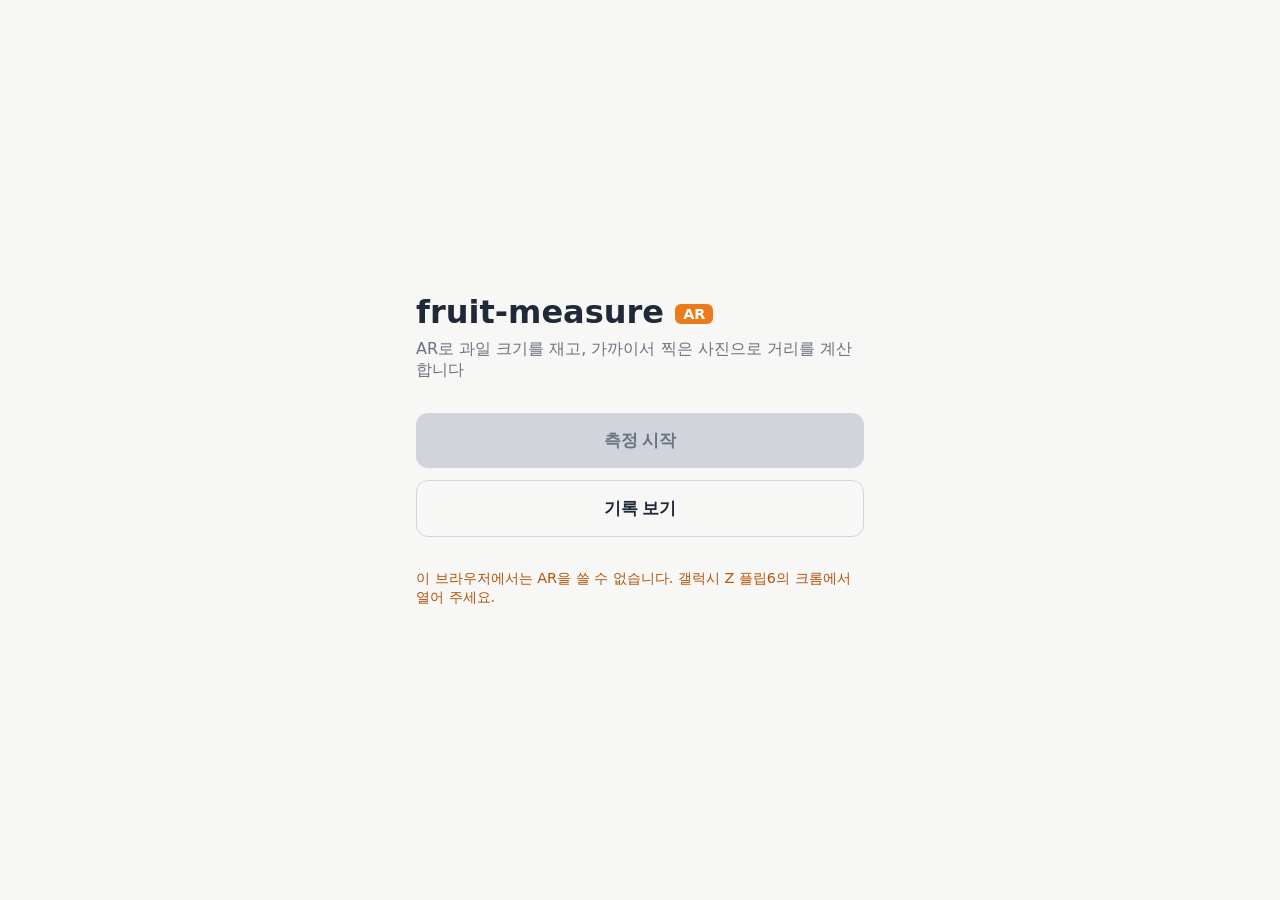
==== v2/index.html @ 4b9d2908 "feat: 2차 첫 화면과 AR 지원 확인 (2차 todo 1-1~1-4, 1-7) Co-Authored-By: Claude Opus 5.5 <noreply@anthropic.co" ====
<!doctype html>
<html lang="ko">
<head>
  <meta charset="utf-8">
  <meta name="viewport" content="width=device-width, initial-scale=1">
  <meta name="theme-color" content="#1f2937">
  <title>fruit-measure AR</title>
  <link rel="stylesheet" href="../style.css">
  <link rel="stylesheet" href="style.css">
</head>
<body>
  <!-- 첫 화면 -->
  <main id="screen-home" class="home">
    <header class="home-header">
      <h1>fruit-measure <span class="badge">AR</span></h1>
      <p class="subtitle">AR로 과일 크기를 재고, 가까이서 찍은 사진으로 거리를 계산합니다</p>
    </header>

    <div class="actions">
      <button id="btn-start" class="btn btn-primary" type="button" disabled>측정 시작</button>
      <button id="btn-records" class="btn btn-secondary" type="button">기록 보기</button>
    </div>

    <p id="home-message" class="guide">AR 지원 여부를 확인하는 중입니다…</p>
  </main>

  <script src="app.js"></script>
</body>
</html>
---- style.css ----
:root {
  --bg: #f7f7f5;
  --text: #1f2937;
  --muted: #6b7280;
  --primary: #ea7a1a;
  --primary-text: #ffffff;
  --border: #d1d5db;
  --photo-bg: #111827;
}

* {
  box-sizing: border-box;
}

[hidden] {
  display: none !important;
}

html,
body {
  margin: 0;
  height: 100%;
}

body {
  background: var(--bg);
  color: var(--text);
  font-family: system-ui, -apple-system, "Noto Sans KR", sans-serif;
}

/* 첫 화면 */
.home {
  min-height: 100dvh;
  display: flex;
  flex-direction: column;
  justify-content: center;
  gap: 32px;
  padding: 24px 16px;
  max-width: 480px;
  margin: 0 auto;
}

.home-header h1 {
  margin: 0;
  font-size: 2rem;
}

.subtitle {
  margin: 8px 0 0;
  color: var(--muted);
}

.actions {
  display: flex;
  flex-direction: column;
  gap: 12px;
}

.btn {
  width: 100%;
  padding: 16px;
  border-radius: 12px;
  font-size: 1.05rem;
  font-weight: 600;
  cursor: pointer;
}

.btn-primary {
  background: var(--primary);
  color: var(--primary-text);
  border: none;
}

.btn-secondary {
  background: transparent;
  color: var(--text);
  border: 1px solid var(--border);
}

.guide {
  margin: 0;
  font-size: 0.9rem;
  color: var(--muted);
}

/* 사진 화면 */
.photo {
  position: fixed;
  inset: 0;
  display: flex;
  flex-direction: column;
  background: var(--photo-bg);
}

.photo-bar {
  display: flex;
  align-items: center;
  justify-content: space-between;
  gap: 12px;
  padding: 12px 16px;
  color: #e5e7eb;
}

.btn-bar {
  padding: 8px 12px;
  border: 1px solid #4b5563;
  border-radius: 8px;
  background: transparent;
  color: #f9fafb;
  font-size: 0.95rem;
}

.photo-hint {
  font-size: 0.8rem;
  color: #9ca3af;
}

.photo-panel {
  display: flex;
  align-items: center;
  justify-content: space-between;
  gap: 12px;
  padding: 12px 16px;
  color: #f9fafb;
}

.photo-status {
  margin: 0;
  font-size: 0.95rem;
}

.photo-status {
  line-height: 1.6;
}

.status-card {
  color: #22d3ee;
}

.status-fruit {
  color: #e879f9;
  font-size: 1.2rem;
}

.btn-save {
  padding: 8px 16px;
  border: none;
  border-radius: 8px;
  background: var(--primary);
  color: var(--primary-text);
  font-size: 0.95rem;
  font-weight: 600;
  cursor: pointer;
}

.btn-save:disabled {
  background: #374151;
  color: #9ca3af;
  cursor: not-allowed;
}

.status-saved {
  color: #86efac;
}

.status-sub {
  color: #9ca3af;
  font-size: 0.85rem;
}

.photo-actions {
  display: flex;
  gap: 8px;
  flex-shrink: 0;
}

.photo-canvas {
  flex: 1;
  width: 100%;
  min-height: 0;
  display: block;
  /* 브라우저 기본 스크롤·확대 대신 직접 처리 */
  touch-action: none;
}

/* 기록 화면 */
.records {
  max-width: 720px;
  margin: 0 auto;
  padding: 16px;
}

.records-bar {
  display: flex;
  align-items: center;
  gap: 16px;
  margin-bottom: 16px;
}

.records-bar h2 {
  margin: 0;
  font-size: 1.25rem;
}

.records .btn-bar {
  color: var(--text);
  border-color: var(--border);
}

.records-empty {
  color: var(--muted);
}

.records-table {
  width: 100%;
  border-collapse: collapse;
  background: #fff;
  border: 1px solid var(--border);
  border-radius: 8px;
}

.records-table th,
.records-table td {
  padding: 10px 12px;
  text-align: left;
  border-bottom: 1px solid var(--border);
}

.records-table th {
  color: var(--muted);
  font-weight: 600;
  font-size: 0.9rem;
}

.records-table td:nth-child(2) {
  font-weight: 600;
}

.btn-delete {
  padding: 4px 10px;
  border: 1px solid var(--border);
  border-radius: 6px;
  background: transparent;
  color: var(--muted);
  font-size: 0.85rem;
  cursor: pointer;
}

.btn-delete-confirm {
  border-color: #dc2626;
  background: #dc2626;
  color: #fff;
}
---- v2/style.css ----
/* 1차 style.css를 이어받고, 2차에서 추가하는 것만 둔다 */

.badge {
  display: inline-block;
  padding: 2px 8px;
  border-radius: 6px;
  background: var(--primary);
  color: var(--primary-text);
  font-size: 0.9rem;
  vertical-align: middle;
}

.guide-warn {
  color: #b45309;
}

.btn:disabled {
  background: #d1d5db;
  color: #6b7280;
  cursor: not-allowed;
}
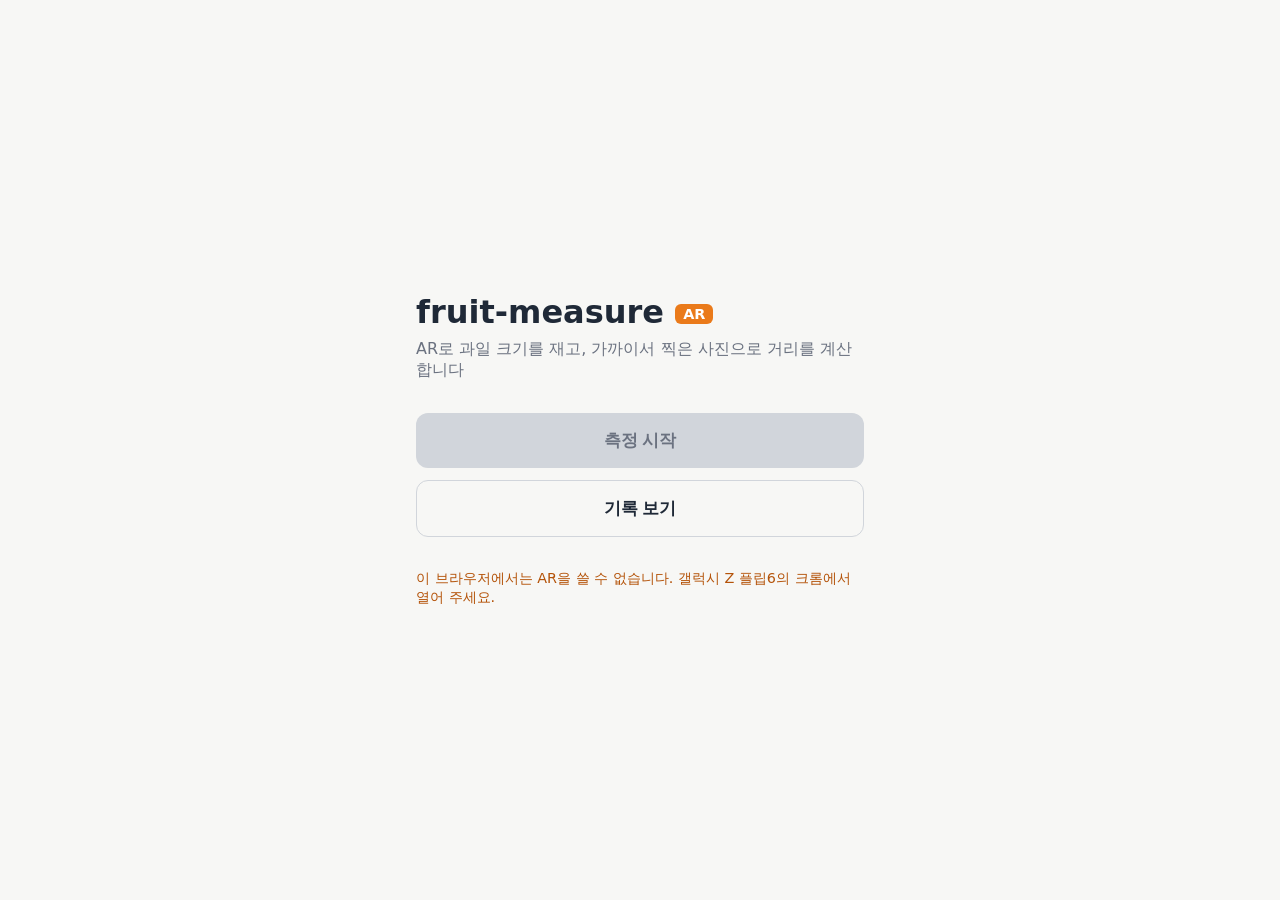
==== commit ccf87869: "feat: 2차 AR 화면과 촬영 (2차 todo 2-1~2-4, 2-9~2-11) WebXR AR 세션, 가운데 조준점으로 테이블 면 찾기, 카메라 이미지와 초점거리를 가져와 사" ====
--- a/v2/index.html
+++ b/v2/index.html
@@ -24,6 +24,34 @@
     <p id="home-message" class="guide">AR 지원 여부를 확인하는 중입니다…</p>
   </main>
 
+  <!-- AR 화면: AR 중에는 이 요소만 카메라 화면 위에 보인다 -->
+  <section id="ar-root" class="ar" hidden>
+    <canvas id="ar-canvas" class="ar-canvas"></canvas>
+
+    <div id="ar-ui" class="ar-ui">
+      <div class="ar-top">
+        <button id="btn-ar-close" class="btn-bar" type="button">✕ 닫기</button>
+        <p id="ar-guide" class="ar-guide">폰을 천천히 움직여 테이블을 비추세요</p>
+      </div>
+      <div class="ar-bottom">
+        <button id="btn-capture" class="btn-capture" type="button">촬영</button>
+      </div>
+    </div>
+
+    <!-- 찍은 사진 화면 -->
+    <div id="screen-photo" class="photo" hidden>
+      <div class="photo-bar">
+        <button id="btn-retake" class="btn-bar" type="button">← 다시 찍기</button>
+        <span id="photo-info" class="photo-hint"></span>
+      </div>
+      <canvas id="photo-canvas" class="photo-canvas"></canvas>
+      <div class="photo-panel">
+        <p id="photo-status" class="photo-status"></p>
+      </div>
+    </div>
+  </section>
+
+  <script src="measure.js"></script>
   <script src="app.js"></script>
 </body>
 </html>
--- a/v2/style.css
+++ b/v2/style.css
@@ -19,3 +19,74 @@
   color: #6b7280;
   cursor: not-allowed;
 }
+
+/* AR 화면: 카메라 화면 위에 겹쳐 보인다(배경 투명) */
+.ar {
+  position: fixed;
+  inset: 0;
+  background: transparent;
+}
+
+.ar-canvas {
+  position: absolute;
+  inset: 0;
+  width: 100%;
+  height: 100%;
+  pointer-events: none;
+}
+
+.ar-ui {
+  position: absolute;
+  inset: 0;
+  display: flex;
+  flex-direction: column;
+  justify-content: space-between;
+  pointer-events: none;
+}
+
+.ar-ui button {
+  pointer-events: auto;
+}
+
+.ar-top {
+  display: flex;
+  align-items: center;
+  gap: 12px;
+  padding: 16px;
+}
+
+.ar-top .btn-bar {
+  background: rgba(17, 24, 39, 0.6);
+}
+
+.ar-guide {
+  margin: 0;
+  padding: 8px 12px;
+  border-radius: 8px;
+  background: rgba(17, 24, 39, 0.6);
+  color: #f9fafb;
+  font-size: 0.95rem;
+}
+
+.ar-bottom {
+  display: flex;
+  justify-content: center;
+  gap: 16px;
+  padding: 24px 16px 40px;
+}
+
+.btn-capture {
+  min-width: 120px;
+  padding: 16px 24px;
+  border: none;
+  border-radius: 999px;
+  background: var(--primary);
+  color: var(--primary-text);
+  font-size: 1.05rem;
+  font-weight: 600;
+}
+
+.btn-capture:disabled {
+  background: rgba(55, 65, 81, 0.8);
+  color: #9ca3af;
+}
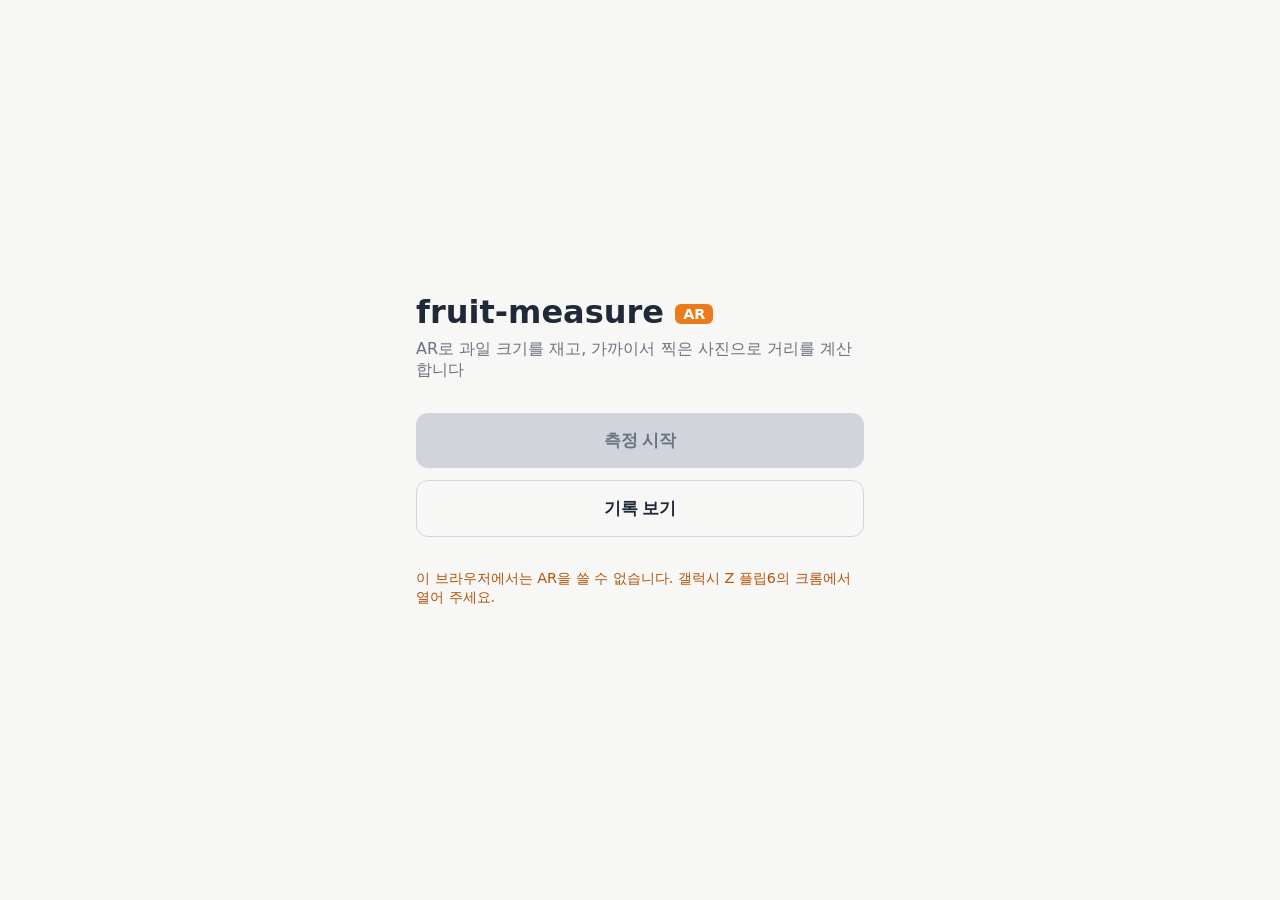
==== commit 06975f51: "feat: 2차 기록 저장·목록·삭제, 1차와 기록 공유 (2차 todo 5-1~5-7, 5-9) 1차와 같은 저장 공간에 거리를 더한 기록을 남긴다. 1차 기록은 거리 칸을 "–" ====
--- a/v2/index.html
+++ b/v2/index.html
@@ -33,8 +33,16 @@
         <button id="btn-ar-close" class="btn-bar" type="button">✕ 닫기</button>
         <p id="ar-guide" class="ar-guide">폰을 천천히 움직여 테이블을 비추세요</p>
       </div>
+      <!-- 크기 측정이 끝나면 화면 옆에 뜨는 완료 표시 -->
+      <div id="ar-done" class="ar-done" hidden>
+        <p class="ar-done-title">✓ 기준 잡힘</p>
+        <p class="ar-done-size"><span id="ar-done-size"></span> mm</p>
+        <p id="ar-done-sub" class="ar-done-sub"></p>
+        <button id="btn-remeasure" class="btn-bar" type="button">크기 다시 재기</button>
+      </div>
       <div class="ar-bottom">
-        <button id="btn-capture" class="btn-capture" type="button">촬영</button>
+        <button id="btn-point" class="btn-capture btn-point" type="button" disabled>점 찍기</button>
+        <button id="btn-capture" class="btn-capture" type="button" disabled>촬영</button>
       </div>
     </div>
 
@@ -47,8 +55,27 @@
       <canvas id="photo-canvas" class="photo-canvas"></canvas>
       <div class="photo-panel">
         <p id="photo-status" class="photo-status"></p>
+        <div class="photo-actions">
+          <button id="btn-save" class="btn-save" type="button" disabled>기록 저장</button>
+          <button id="btn-reset-fruit" class="btn-bar" type="button">과일 다시 지정</button>
+        </div>
       </div>
     </div>
+  </section>
+
+  <!-- 기록 화면(1차와 같은 목록을 함께 쓴다) -->
+  <section id="screen-records" class="records" hidden>
+    <div class="records-bar">
+      <button id="btn-records-back" class="btn-bar" type="button">← 처음으로</button>
+      <h2>측정 기록</h2>
+    </div>
+    <p id="records-empty" class="records-empty">아직 저장된 기록이 없습니다.</p>
+    <table id="records-table" class="records-table" hidden>
+      <thead>
+        <tr><th>번호</th><th>크기(mm)</th><th>거리(mm)</th><th>측정 시각</th><th></th></tr>
+      </thead>
+      <tbody id="records-body"></tbody>
+    </table>
   </section>
 
   <script src="measure.js"></script>
--- a/v2/style.css
+++ b/v2/style.css
@@ -56,6 +56,8 @@
 }
 
 .ar-top .btn-bar {
+  flex-shrink: 0;
+  white-space: nowrap;
   background: rgba(17, 24, 39, 0.6);
 }
 
@@ -90,3 +92,67 @@
   background: rgba(55, 65, 81, 0.8);
   color: #9ca3af;
 }
+
+.btn-point {
+  background: #0e7490;
+}
+
+/* 화면 옆 완료 표시 */
+.ar-done {
+  position: absolute;
+  right: 12px;
+  top: 30%;
+  max-width: 45%;
+  padding: 12px;
+  border-radius: 12px;
+  background: rgba(17, 24, 39, 0.75);
+  color: #f9fafb;
+  border-left: 4px solid #86efac;
+}
+
+.ar-done p {
+  margin: 0;
+}
+
+.ar-done-title {
+  color: #86efac;
+  font-weight: 700;
+}
+
+.ar-done-size {
+  margin: 4px 0 !important;
+  color: #e879f9;
+  font-size: 1.4rem;
+  font-weight: 700;
+}
+
+.ar-done-sub {
+  color: #9ca3af;
+  font-size: 0.8rem;
+  margin-bottom: 8px !important;
+}
+
+.status-fruit {
+  white-space: nowrap;
+}
+
+/* 기록 표: 폰 화면 폭에 맞게 */
+.records-table th,
+.records-table td {
+  padding: 8px 6px;
+  font-size: 0.9rem;
+}
+
+.records-table td:nth-child(4) {
+  font-size: 0.8rem;
+  color: var(--muted);
+}
+
+.photo-actions {
+  flex-direction: column;
+}
+
+.records-table th,
+.btn-delete {
+  white-space: nowrap;
+}
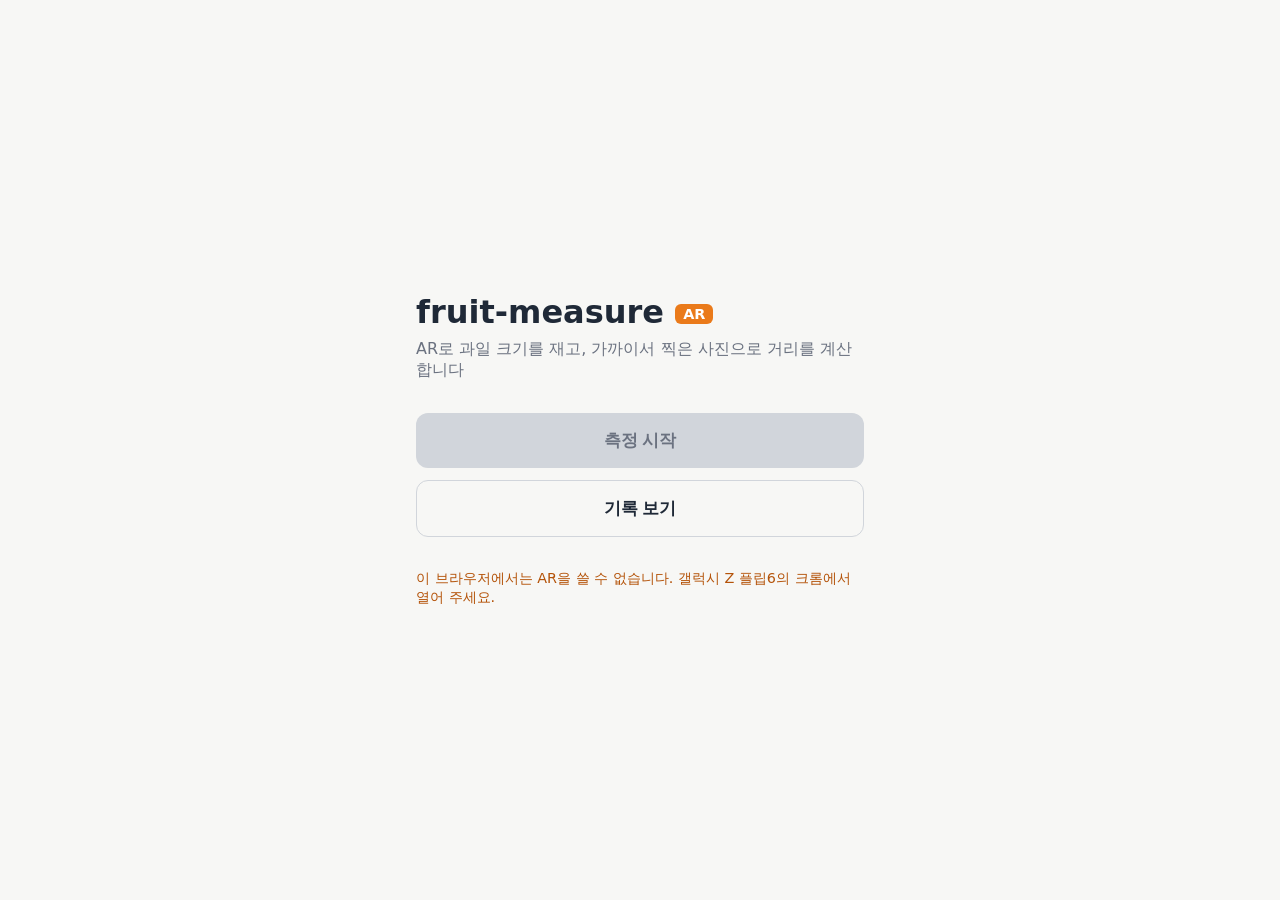
==== commit 056e5802: "feat: 2차 과일 윤곽 자동 인식(AR 크기, 사진 거리) (2차 todo 7-1~7-8) 경계점을 구의 윤곽(원뿔)에 맞춰 끊기거나 튀는 경계는 버린다.  Co-Authore" ====
--- a/v2/index.html
+++ b/v2/index.html
@@ -41,8 +41,9 @@
         <button id="btn-remeasure" class="btn-bar" type="button">크기 다시 재기</button>
       </div>
       <div class="ar-bottom">
+        <button id="btn-detect" class="btn-capture" type="button" disabled>과일 인식</button>
         <button id="btn-point" class="btn-capture btn-point" type="button" disabled>점 찍기</button>
-        <button id="btn-capture" class="btn-capture" type="button" disabled>촬영</button>
+        <button id="btn-capture" class="btn-capture" type="button" hidden>촬영</button>
       </div>
     </div>
 
@@ -58,6 +59,7 @@
         <div class="photo-actions">
           <button id="btn-save" class="btn-save" type="button" disabled>기록 저장</button>
           <button id="btn-reset-fruit" class="btn-bar" type="button">과일 다시 지정</button>
+          <button id="btn-photo-mode" class="btn-bar" type="button">직접 지정</button>
         </div>
       </div>
     </div>
@@ -79,6 +81,7 @@
   </section>
 
   <script src="measure.js"></script>
+  <script src="detect.js"></script>
   <script src="app.js"></script>
 </body>
 </html>
